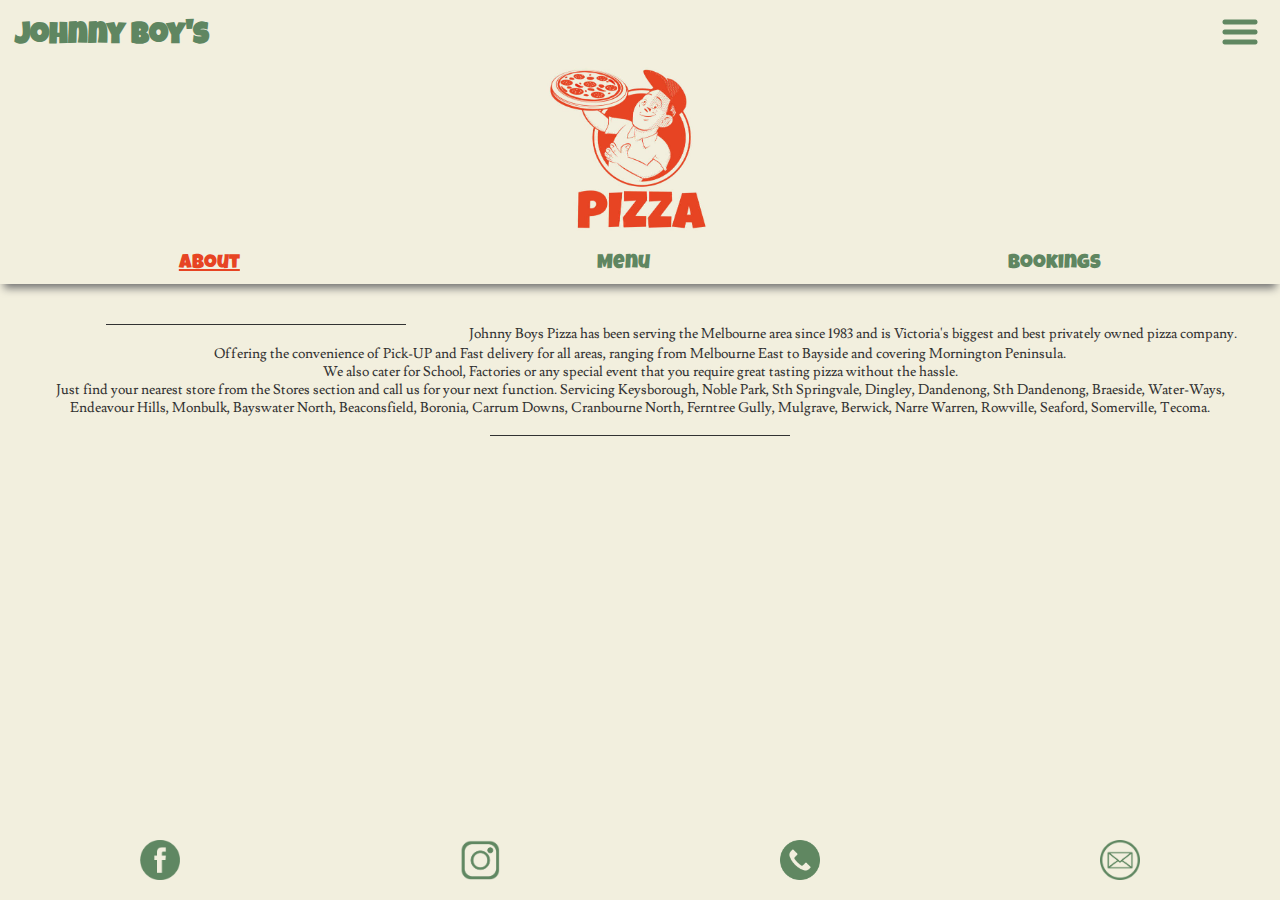
==== pages/about.html @ fba695f6 "inital commit" ====
<!DOCTYPE html>
<html>

    <head>
        <meta charset="utf-8">
        <meta http-equiv="X-UA-Compatible" content="IE=edge">
        <title>About</title>
        <meta name="description" content="">
        <meta name="viewport" content="width=device-width, initial-scale=1">
        <link href='https://fonts.googleapis.com/css?family=Luckiest Guy' rel='stylesheet'>
        <link href='https://fonts.googleapis.com/css?family=Lusitana' rel='stylesheet'>
        <link rel="stylesheet" href="../css/about.css">
        <link rel="icon" href="../images/pizza logo tab icon.jpeg">
    </head>
    <body>

    <header>
      <div class="top-header">
        <a href="../index.html" style="color: #5F8661; text-decoration: none;"><h1>Johnny Boy's</h1></a>
        <img src="../images/burger icon.svg.png" alt="burger icon" class="burger"> 
      </div>
        
      <div class="pizza-logo-section">
        <img src="../images/pizza logo.jpeg" alt="pizza logo" width="210px"> 
      </div>

      <div class="nav-bar">
        <ul>
          <li id="about-color">About</li>
          <a href="../pages/menu.html" style="color: #5F8661; text-decoration: none;"><li>Menu</li></a>
          <a href="../pages/bookings.html" style="color: #5F8661; text-decoration: none;"><li>Bookings</li></a>
        </ul>
      <div>      
    </header>

    <main-section>
      <div class="main-section">
        <hr id="top-hr">
        <p>Johnny Boys Pizza has been serving the Melbourne area since 1983 and is Victoria's biggest and best privately owned pizza company.</p><br>  
        <p>Offering the convenience of Pick-UP and Fast delivery for all areas, ranging from Melbourne East to Bayside and covering Mornington Peninsula.</p><br>
        <p>We also cater for School, Factories or any special event that you require great tasting pizza without the hassle.</p><br>
        <p>Just find your nearest store from the Stores section and call us for your next function. Servicing Keysborough, Noble Park, Sth Springvale, Dingley, Dandenong, Sth Dandenong, Braeside, Water-Ways, Endeavour Hills, Monbulk, Bayswater North, Beaconsfield, Boronia, Carrum Downs, Cranbourne North, Ferntree Gully, Mulgrave, Berwick, Narre Warren, Rowville, Seaford, Somerville, Tecoma.</p><br>
      </div>
        <hr>
    </main-section>
      
    </body>

    <footer class="sticky">
      <div class="footer">
        <a href="https://www.facebook.com" target="_blank"><img src="../images/facebook icon.png" alt="facebook icon"></a>
        <a href="https://www.instagram.com" target="_blank"><img src="../images/instagram icon.png" alt="instagram icon"></a>
        <img src="../images/phone icon.png" alt="phone icon">
        <img src="../images/mail icon.png" alt="mail icon">
      </div>
    </footer>
</html>
---- css/about.css ----
* {
    box-sizing: border-box;
    padding: 0;
    margin: 0;
}

body {
    background-color: #F2EFDE;
    margin: 0;
}

.top-header {
    background-color: #F2EFDE;
    margin: 0;
    display: flex;
    justify-content: space-between;
    /* border: 2px solid#5F8661; */
}

h1 {
    color: #5F8661;
    margin-left: 15px;
    font-family: 'Luckiest Guy'; 
    font-size: 30px;
    margin-top: 22px;
}

.burger {
    width: 40px; 
    margin-right: 20px;
    margin-top: 12px;
    filter: invert(55%) sepia(22%) saturate(571%) hue-rotate(73deg) brightness(84%) contrast(85%);
}

.pizza-logo-section {
    display: flex;
    justify-content: center;
    padding-top: 15px;
    /* border: 2px solid#5F8661; */
}

.nav-bar ul {
    display: flex;
    justify-content: center;
    justify-content: space-around;
    /* border: 2px solid#5F8661; */
    list-style: none;
    font-family: 'Luckiest Guy'; 
    font-size: 20px;
    color: #5F8661;
    padding-bottom: 10px;
    text-decoration: none;
    box-shadow: 0 8px 8px -4px #707070;
}



.main-section {
    display: flex;
    justify-content: center;
    flex-wrap: wrap;
    align-items: center;
    text-align: center;
    /* border: 2px solid#5F8661; */
    padding-top: 40px;
    padding-left: 43px;
    padding-right: 43px;
    font-family: 'Lusitana';font-size: 14px;
}

.main-section p {
   color: #323232;
}

.footer {
    display: flex;
    justify-content: space-around;
    /* border: 2px solid#5F8661; */
    height: 88px;
    position: fixed;
    bottom: 0;
    width: 100%;
    padding-top: 28px;
    background-color: #F2EFDE;
}

footer img {
    width: 40px;
    height: 40px;
    filter: invert(55%) sepia(22%) saturate(571%) hue-rotate(73deg) brightness(84%) contrast(85%);
}

.ph-number {
    display: flex;
    justify-content: center;
    flex-wrap: wrap;
    align-items: center;
    text-align: center;
    font-family: 'Lusitana';font-size: 19px;
    color: #323232;
    padding-left: 40px;
    padding-right: 40px;
}

.email-address {
    display: flex;
    justify-content: center;
    flex-wrap: wrap;
    align-items: center;
    text-align: center;
    font-family: 'Lusitana';font-size: 19px;
    color: #323232;
    padding-left: 40px;
    padding-right: 40px;
    padding-top: 15px;
}

hr {
    height: 1px;
    width: 300px;
    background-color: #323232;
    border: none;
    margin: auto;
    margin-bottom: 100px;
}

.nav-bar ul :hover {
    color: #E74423;
    text-decoration: underline;
}

.top-header :hover {
    color: #E74423;
}

#about-color {
    color: #E74423;
    text-decoration: underline;
}

.sticky {
    position: fixed;
    top: 0;
    width: 100%
  }

  #top-hr{
    margin-top: 0px;
    margin-bottom: 20px;
  }
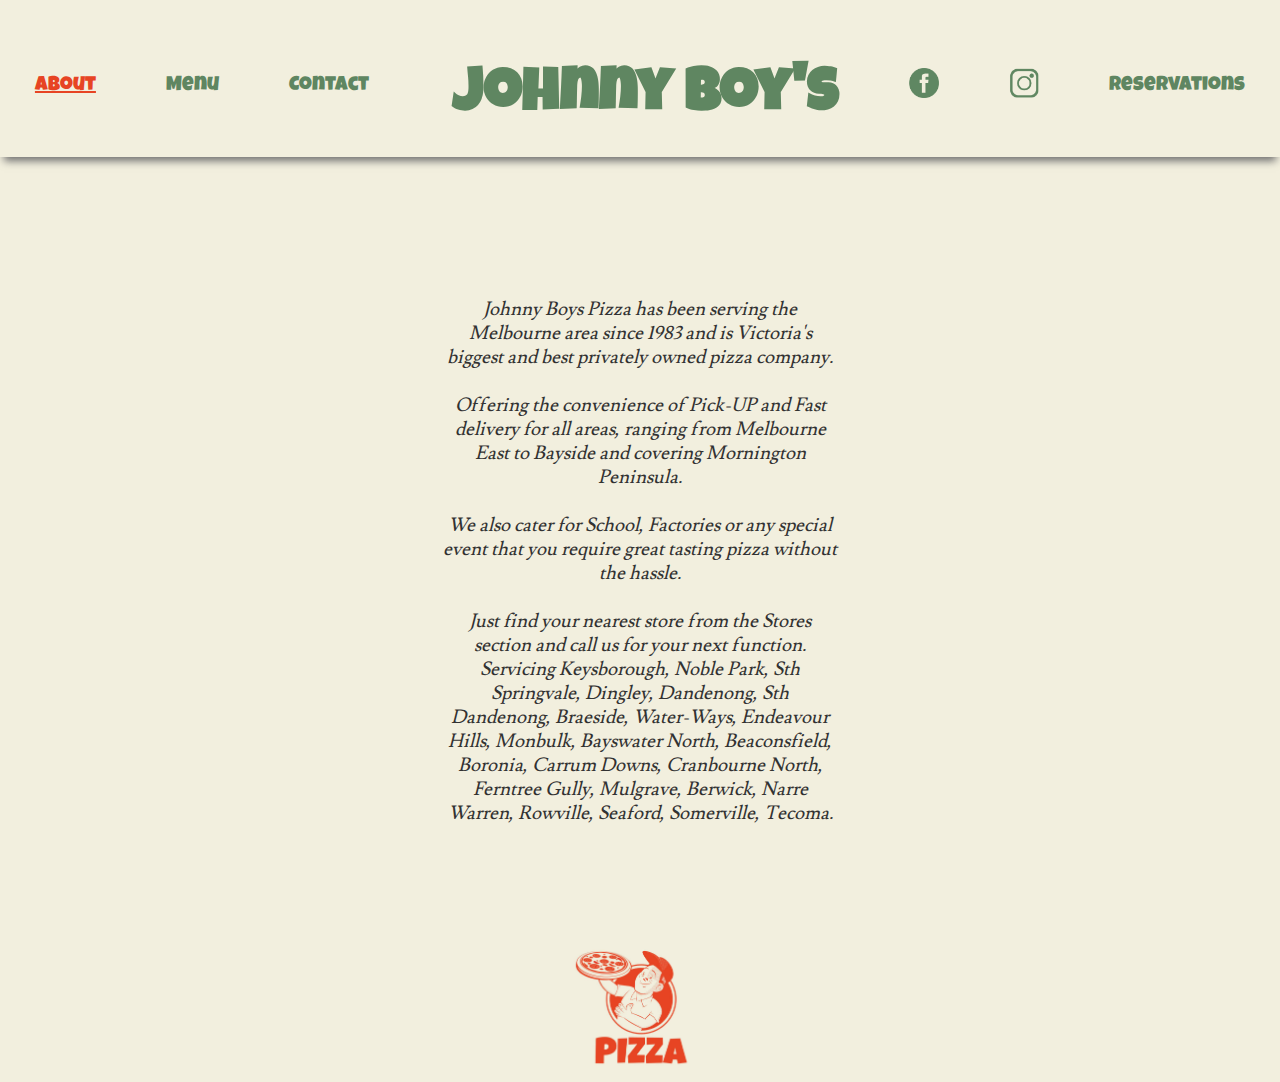
==== commit efede845: "scaled up about, menu, reservations page" ====
--- a/pages/about.html
+++ b/pages/about.html
@@ -16,8 +16,21 @@
 
     <header>
       <div class="top-header">
-        <a href="../index.html" style="color: #5F8661; text-decoration: none;"><h1>Johnny Boy's</h1></a>
+
+        <!--Desktop View Links Left-->
+        <a href="../pages/about.html" class="hide-from-mobile" style="color: #5F8661; text-decoration: none;"><li class="highlight-about">About</li></a>
+        <a href="../pages/menu.html" class="hide-from-mobile" style="color: #5F8661; text-decoration: none;"><li class="highlight-menu">Menu</li></a>
+        <a href="../pages/contacts.html" class="hide-from-mobile" style="color: #5F8661; text-decoration: none;"><li>Contact</li></a>
+        <!--Desktop View Links Left-->
+
+        <a href="../index.html" style="color: #5F8661; text-decoration: none;"><h1 id="johnny-header-decoration">Johnny Boy's</h1></a>
         <img src="../images/burger icon.svg.png" alt="burger icon" class="burger"> 
+
+        <!--Desktop View Links Right-->
+        <a href="https://www.facebook.com" class="hide-from-mobile" target="_blank"><img src="../images/facebook icon.png" alt="facebook icon"></a>
+        <a href="https://www.instagram.com" class="hide-from-mobile" target="_blank"><img src="../images/instagram icon.png" alt="instagram icon"></a>
+        <a href="../pages/bookings.html" class="hide-from-mobile" style="color: #5F8661; text-decoration: none;"><li>Reservations</li></a>
+        <!--Desktop View Links Right-->
       </div>
         
       <div class="pizza-logo-section">
@@ -43,6 +56,18 @@
       </div>
         <hr>
     </main-section>
+
+      <div class="main-section-desktop">
+        <hr id="top-hr">
+        <p>Johnny Boys Pizza has been serving the Melbourne area since 1983 and is Victoria's biggest and best privately owned pizza company.</p><br>  
+        <p>Offering the convenience of Pick-UP and Fast delivery for all areas, ranging from Melbourne East to Bayside and covering Mornington Peninsula.</p><br>
+        <p>We also cater for School, Factories or any special event that you require great tasting pizza without the hassle.</p><br>
+        <p>Just find your nearest store from the Stores section and call us for your next function. Servicing Keysborough, Noble Park, Sth Springvale, Dingley, Dandenong, Sth Dandenong, Braeside, Water-Ways, Endeavour Hills, Monbulk, Bayswater North, Beaconsfield, Boronia, Carrum Downs, Cranbourne North, Ferntree Gully, Mulgrave, Berwick, Narre Warren, Rowville, Seaford, Somerville, Tecoma.</p><br>
+      </div>
+
+      <div class="pizza-logo-section-desktop">
+        <img src="../images/pizza logo.jpeg" alt="pizza logo" width="210px"> 
+      </div>
       
     </body>
 
--- a/css/about.css
+++ b/css/about.css
@@ -147,4 +147,124 @@
   #top-hr{
     margin-top: 0px;
     margin-bottom: 20px;
-  }+  }
+
+    /* MOBILE VIEW */
+
+@media screen and (max-width: 933px ) { 
+
+    .hide-from-mobile {
+        display: none;
+}
+    .main-section-desktop {
+        display: none;
+    }
+
+    .pizza-logo-section-desktop {
+        display: none;
+    }
+
+}
+
+/* DESKTOP VIEW */
+
+@media screen and (min-width: 933px ) { 
+
+    .top-header {
+        background-color: #F2EFDE;
+        display: flex;
+        justify-content: center;
+        justify-content: space-around;
+        align-items: center;
+        text-align: center;
+        /* border: 2px solid#5F8661; */
+        list-style: none;
+        padding-bottom: 30px;
+        box-shadow: 0 8px 8px -4px #707070;
+    }
+
+    .top-header a {
+        margin-top: 45px;
+        font-family: 'Luckiest Guy'; 
+        font-size: 20px;
+    }
+
+    .top-header a :hover {
+       text-decoration: underline;
+    }
+
+    h1 {
+        color: #5F8661;
+        font-family: 'Luckiest Guy'; 
+        font-size: 60px;
+        
+    }
+
+    .main-section {
+        display: none;
+    }
+
+    .main-section-desktop {
+        align-items: center;
+        text-align: center;
+        padding-top: 40px;
+        padding-left: 43px;
+        padding-right: 43px;
+        padding-bottom: 50px;
+        margin: 50px;
+        margin-right: 400px;
+        margin-left: 400px;
+        margin-top: 100px;
+        font-family: 'Lusitana';font-size: 19px; font-style: italic;
+        color:#323232
+    
+    }
+
+    .pizza-logo-section {
+        display: none;
+    }
+
+
+    .burger {
+        display: none; 
+    }
+
+    .nav-bar {
+        display: none;
+    }
+   
+    .footer {
+        display: none;
+    }
+
+    hr {
+        display: none;
+    }
+    
+    /* Icons */
+    .top-header img {
+        width: 30px;
+        height: 30px;
+        filter: invert(55%) sepia(22%) saturate(571%) hue-rotate(73deg) brightness(84%) contrast(85%);
+    }
+
+    .highlight-about {
+        color: #E74423;
+        text-decoration: underline;
+
+    }
+
+    #johnny-header-decoration:hover {
+        text-decoration: none !important;
+    }
+
+    .pizza-logo-section-desktop {
+        display: flex;
+        justify-content: center;
+    }
+
+    .pizza-logo-section-desktop img {
+        width: 150px;
+    }
+
+}
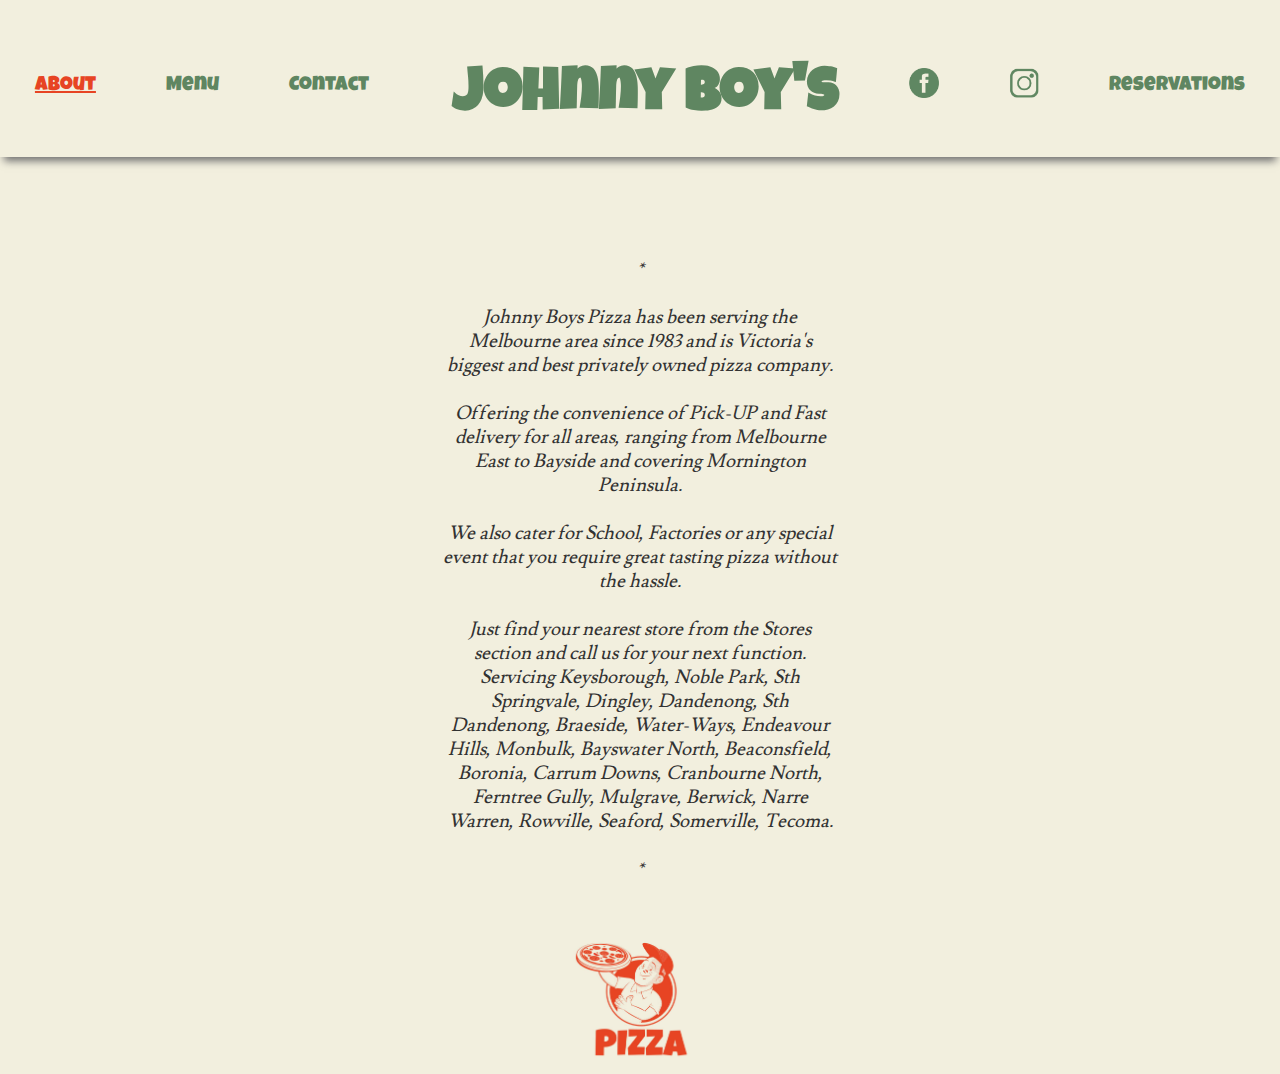
==== commit c2465d8c: "fade in image" ====
--- a/pages/about.html
+++ b/pages/about.html
@@ -20,7 +20,7 @@
         <!--Desktop View Links Left-->
         <a href="../pages/about.html" class="hide-from-mobile" style="color: #5F8661; text-decoration: none;"><li class="highlight-about">About</li></a>
         <a href="../pages/menu.html" class="hide-from-mobile" style="color: #5F8661; text-decoration: none;"><li class="highlight-menu">Menu</li></a>
-        <a href="../pages/contacts.html" class="hide-from-mobile" style="color: #5F8661; text-decoration: none;"><li>Contact</li></a>
+        <a href="../pages/contact.html" class="hide-from-mobile" style="color: #5F8661; text-decoration: none;"><li>Contact</li></a>
         <!--Desktop View Links Left-->
 
         <a href="../index.html" style="color: #5F8661; text-decoration: none;"><h1 id="johnny-header-decoration">Johnny Boy's</h1></a>
@@ -59,10 +59,12 @@
 
       <div class="main-section-desktop">
         <hr id="top-hr">
+        <p>*</p><br>
         <p>Johnny Boys Pizza has been serving the Melbourne area since 1983 and is Victoria's biggest and best privately owned pizza company.</p><br>  
         <p>Offering the convenience of Pick-UP and Fast delivery for all areas, ranging from Melbourne East to Bayside and covering Mornington Peninsula.</p><br>
         <p>We also cater for School, Factories or any special event that you require great tasting pizza without the hassle.</p><br>
         <p>Just find your nearest store from the Stores section and call us for your next function. Servicing Keysborough, Noble Park, Sth Springvale, Dingley, Dandenong, Sth Dandenong, Braeside, Water-Ways, Endeavour Hills, Monbulk, Bayswater North, Beaconsfield, Boronia, Carrum Downs, Cranbourne North, Ferntree Gully, Mulgrave, Berwick, Narre Warren, Rowville, Seaford, Somerville, Tecoma.</p><br>
+        <p>*</p>
       </div>
 
       <div class="pizza-logo-section-desktop">
--- a/css/about.css
+++ b/css/about.css
@@ -207,10 +207,10 @@
     .main-section-desktop {
         align-items: center;
         text-align: center;
-        padding-top: 40px;
+        padding-top: 0px;
         padding-left: 43px;
         padding-right: 43px;
-        padding-bottom: 50px;
+        padding-bottom: 10px;
         margin: 50px;
         margin-right: 400px;
         margin-left: 400px;
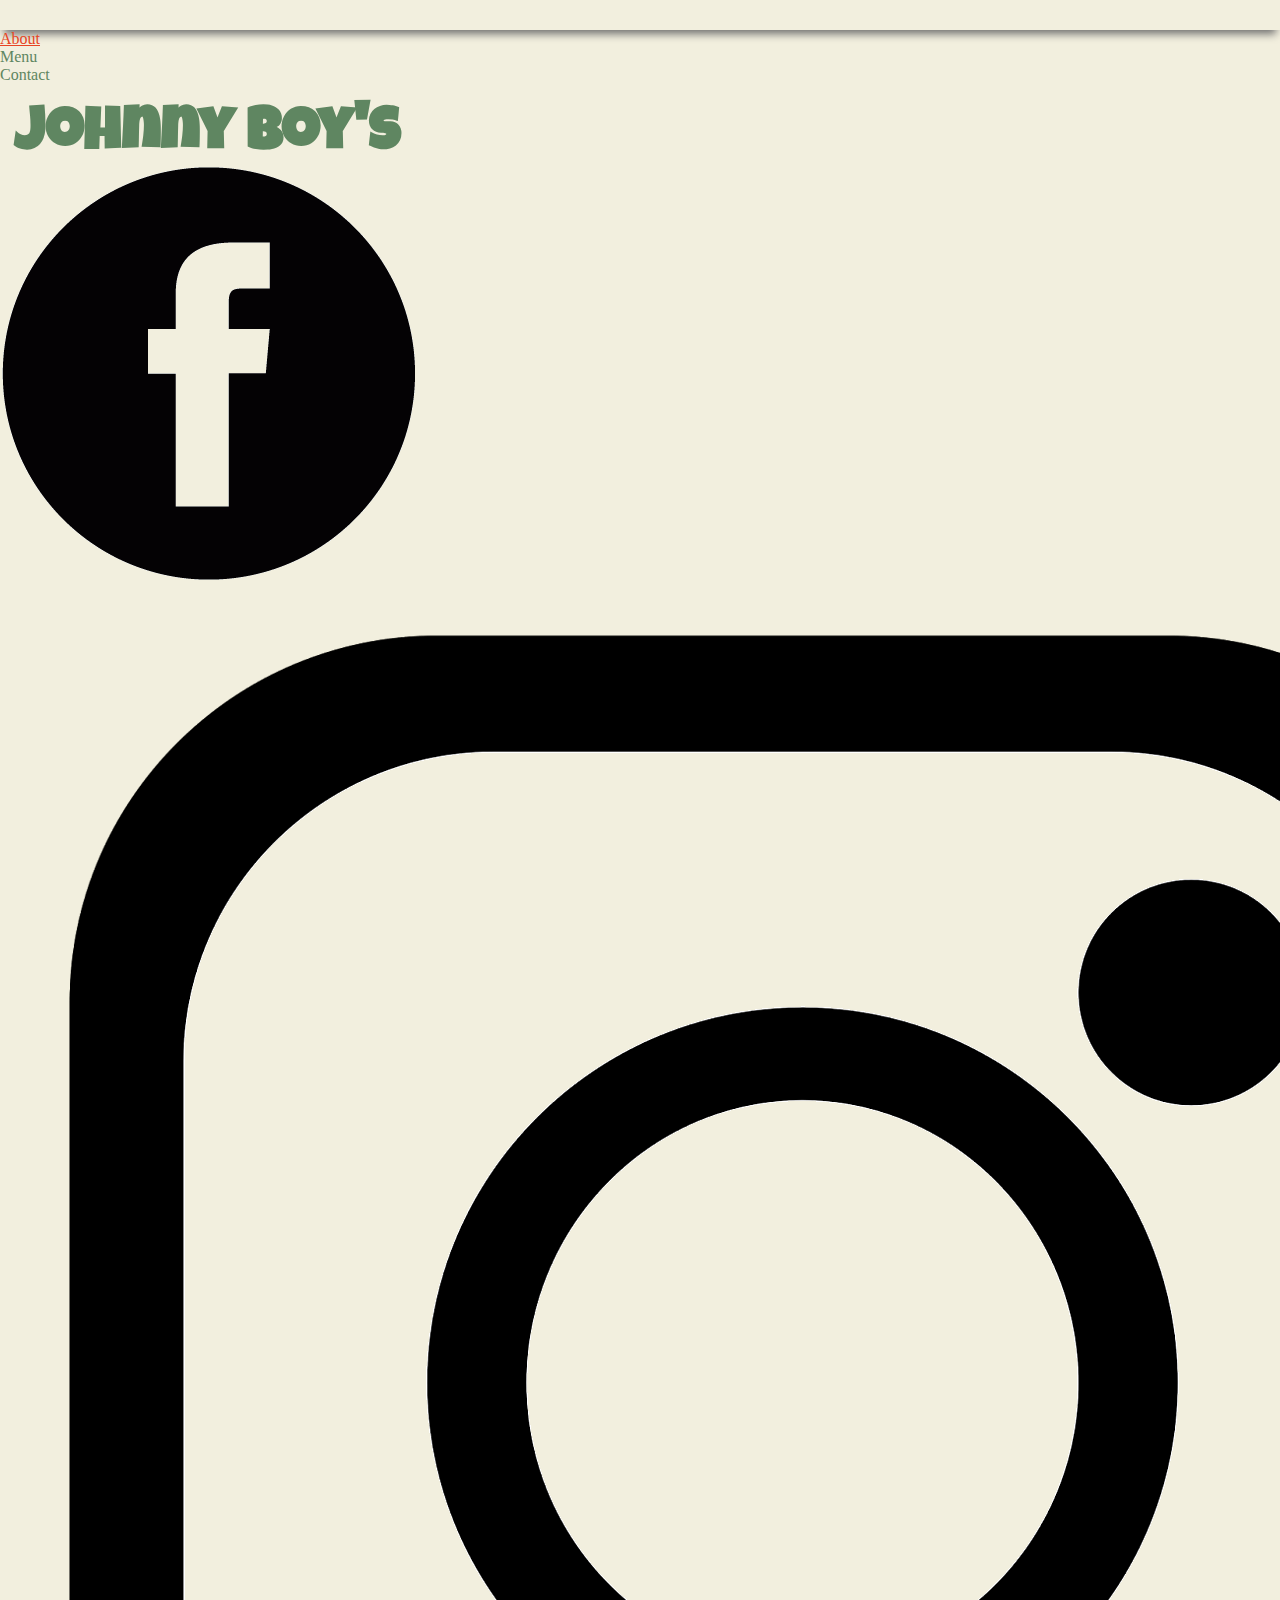
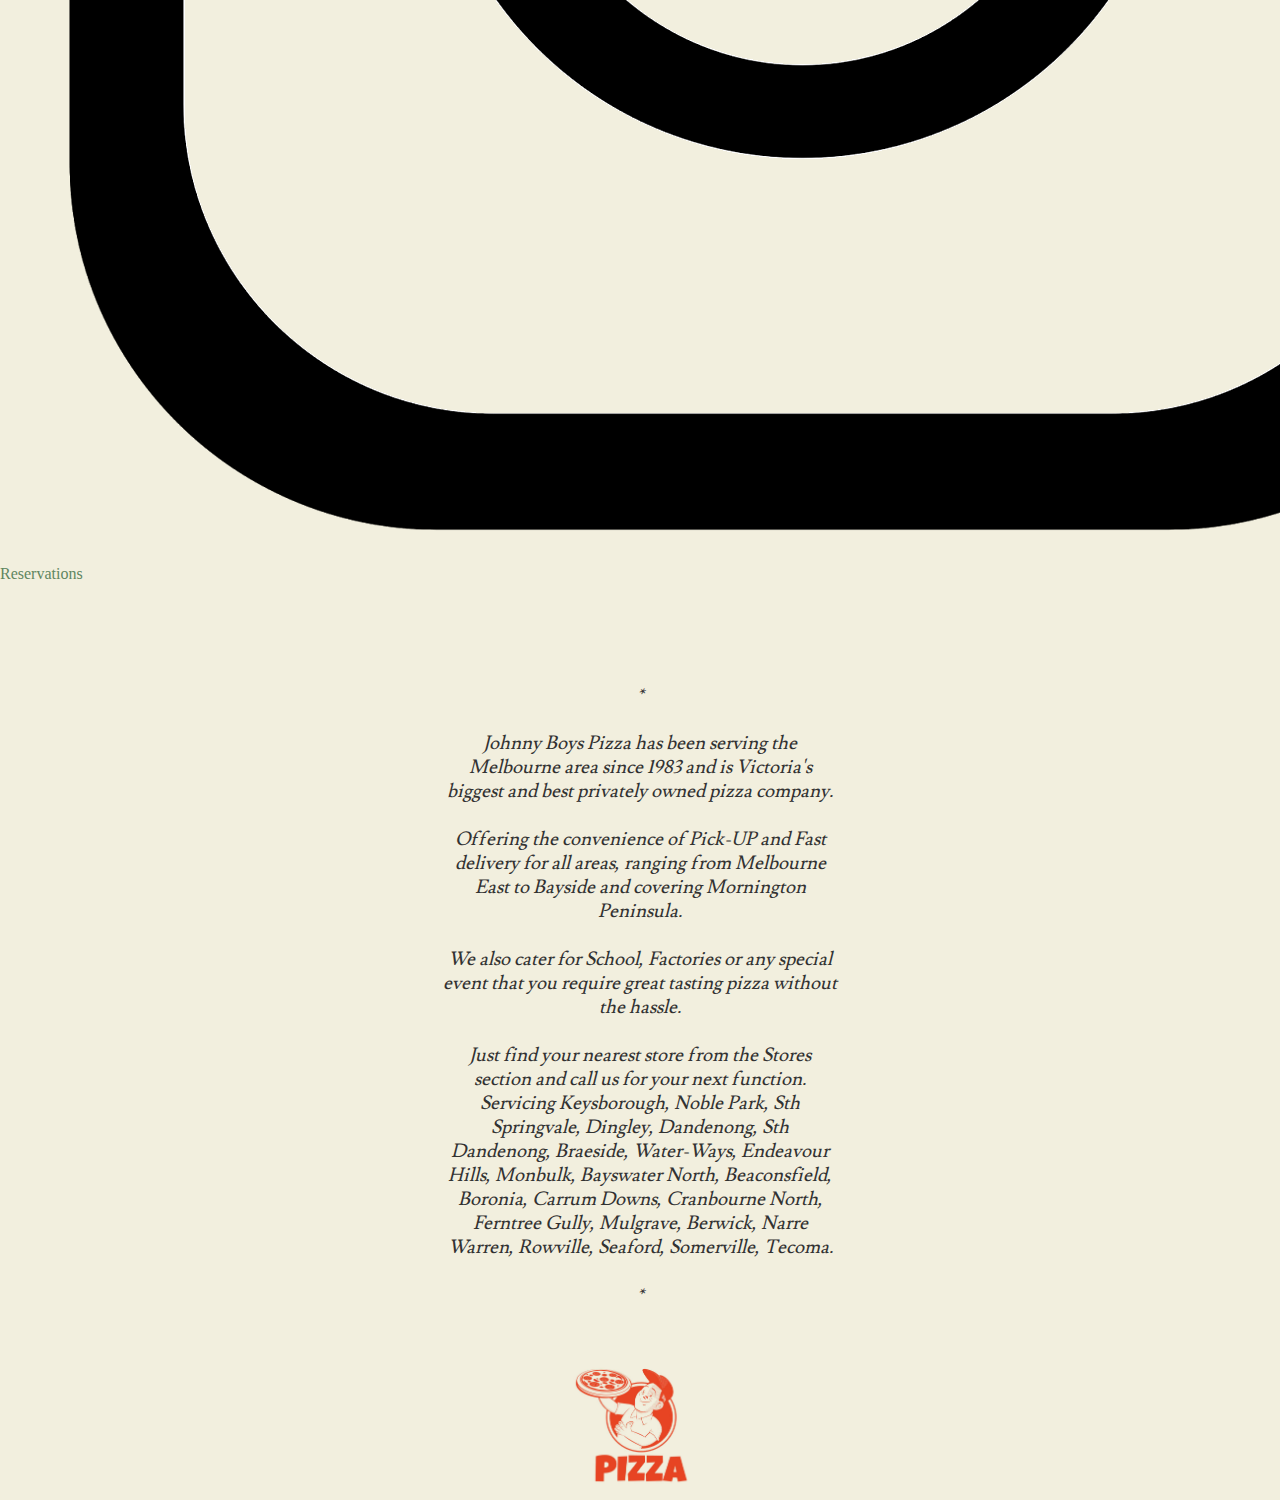
==== commit 7a192ddd: "tidied up html and css" ====
--- a/pages/about.html
+++ b/pages/about.html
@@ -12,25 +12,23 @@
         <link rel="stylesheet" href="../css/about.css">
         <link rel="icon" href="../images/pizza logo tab icon.jpeg">
     </head>
+
     <body>
 
     <header>
-      <div class="top-header">
-
-        <!--Desktop View Links Left-->
+      <div class="top-header"></div>
+        <!--Desktop View Nav Links Left-->
         <a href="../pages/about.html" class="hide-from-mobile" style="color: #5F8661; text-decoration: none;"><li class="highlight-about">About</li></a>
         <a href="../pages/menu.html" class="hide-from-mobile" style="color: #5F8661; text-decoration: none;"><li class="highlight-menu">Menu</li></a>
         <a href="../pages/contact.html" class="hide-from-mobile" style="color: #5F8661; text-decoration: none;"><li>Contact</li></a>
-        <!--Desktop View Links Left-->
 
         <a href="../index.html" style="color: #5F8661; text-decoration: none;"><h1 id="johnny-header-decoration">Johnny Boy's</h1></a>
         <img src="../images/burger icon.svg.png" alt="burger icon" class="burger"> 
 
-        <!--Desktop View Links Right-->
+        <!--Desktop View Nav Links Right-->
         <a href="https://www.facebook.com" class="hide-from-mobile" target="_blank"><img src="../images/facebook icon.png" alt="facebook icon"></a>
         <a href="https://www.instagram.com" class="hide-from-mobile" target="_blank"><img src="../images/instagram icon.png" alt="instagram icon"></a>
         <a href="../pages/bookings.html" class="hide-from-mobile" style="color: #5F8661; text-decoration: none;"><li>Reservations</li></a>
-        <!--Desktop View Links Right-->
       </div>
         
       <div class="pizza-logo-section">
@@ -45,7 +43,6 @@
         </ul>
       <div>      
     </header>
-
     <main-section>
       <div class="main-section">
         <hr id="top-hr">
@@ -55,7 +52,6 @@
         <p>Just find your nearest store from the Stores section and call us for your next function. Servicing Keysborough, Noble Park, Sth Springvale, Dingley, Dandenong, Sth Dandenong, Braeside, Water-Ways, Endeavour Hills, Monbulk, Bayswater North, Beaconsfield, Boronia, Carrum Downs, Cranbourne North, Ferntree Gully, Mulgrave, Berwick, Narre Warren, Rowville, Seaford, Somerville, Tecoma.</p><br>
       </div>
         <hr>
-    </main-section>
 
       <div class="main-section-desktop">
         <hr id="top-hr">
@@ -70,6 +66,7 @@
       <div class="pizza-logo-section-desktop">
         <img src="../images/pizza logo.jpeg" alt="pizza logo" width="210px"> 
       </div>
+    </main-section>
       
     </body>
 
--- a/css/about.css
+++ b/css/about.css
@@ -52,8 +52,6 @@
     text-decoration: none;
     box-shadow: 0 8px 8px -4px #707070;
 }
-
-
 
 .main-section {
     display: flex;
@@ -144,12 +142,12 @@
     width: 100%
   }
 
-  #top-hr{
+#top-hr{
     margin-top: 0px;
     margin-bottom: 20px;
   }
-
-    /* MOBILE VIEW */
+  
+  /* MOBILE VIEW */
 
 @media screen and (max-width: 933px ) { 
 
@@ -163,7 +161,6 @@
     .pizza-logo-section-desktop {
         display: none;
     }
-
 }
 
 /* DESKTOP VIEW */
@@ -197,7 +194,7 @@
         color: #5F8661;
         font-family: 'Luckiest Guy'; 
         font-size: 60px;
-        
+        padding-right: 26px;
     }
 
     .main-section {
@@ -217,13 +214,11 @@
         margin-top: 100px;
         font-family: 'Lusitana';font-size: 19px; font-style: italic;
         color:#323232
-    
     }
 
     .pizza-logo-section {
         display: none;
     }
-
 
     .burger {
         display: none; 
@@ -241,7 +236,8 @@
         display: none;
     }
     
-    /* Icons */
+  /* Icons */
+
     .top-header img {
         width: 30px;
         height: 30px;
@@ -251,7 +247,6 @@
     .highlight-about {
         color: #E74423;
         text-decoration: underline;
-
     }
 
     #johnny-header-decoration:hover {
@@ -266,5 +261,4 @@
     .pizza-logo-section-desktop img {
         width: 150px;
     }
-
-}
+}
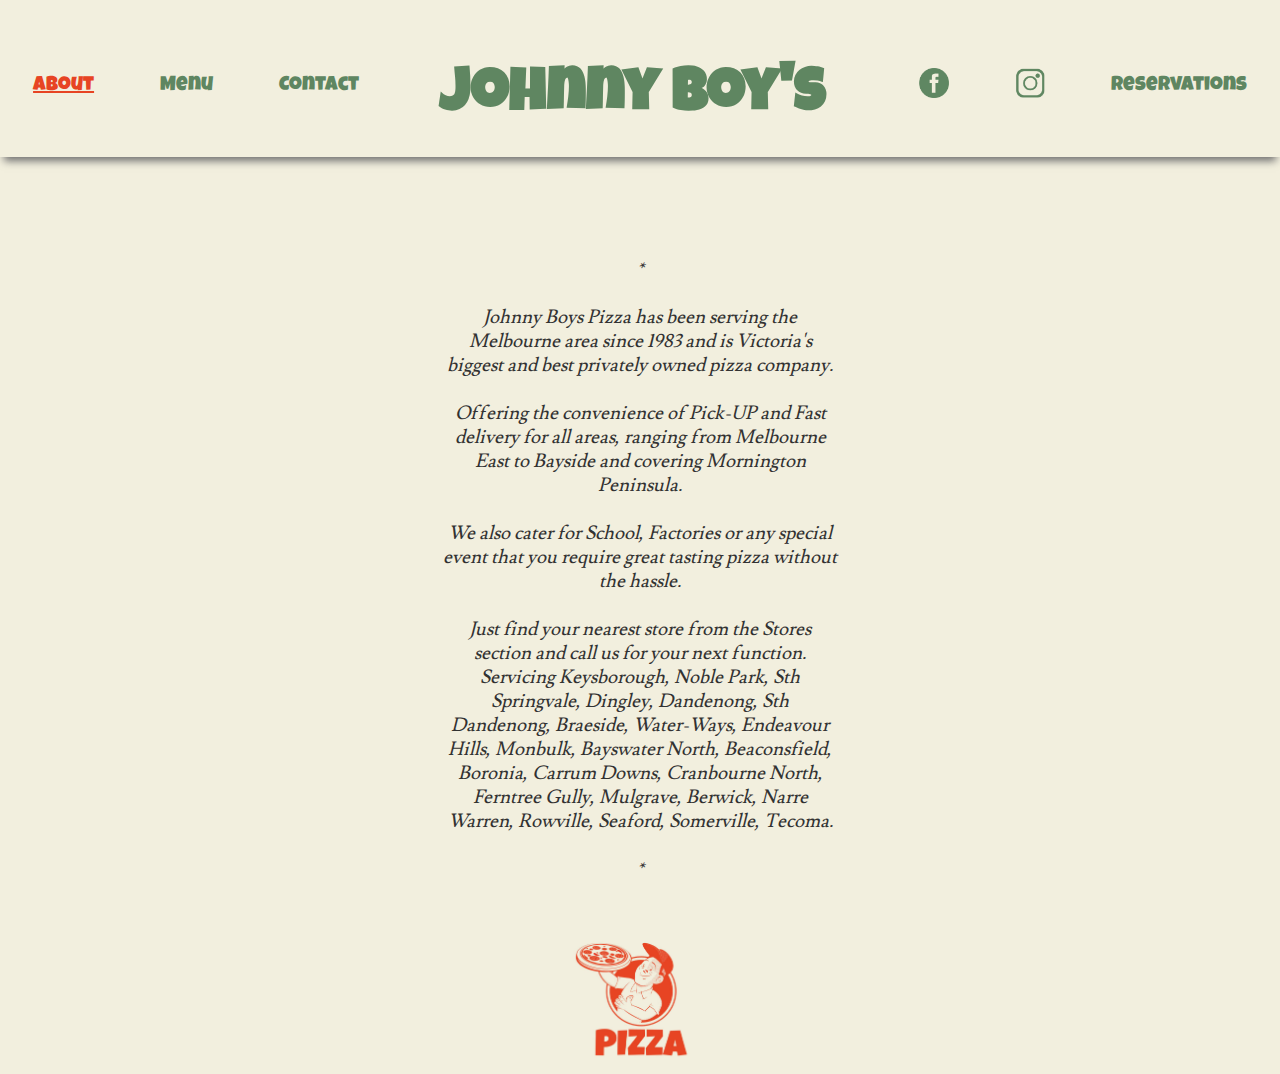
==== commit b5346e63: "commit before major css edit" ====
--- a/pages/about.html
+++ b/pages/about.html
@@ -16,7 +16,7 @@
     <body>
 
     <header>
-      <div class="top-header"></div>
+      <div class="top-header">
         <!--Desktop View Nav Links Left-->
         <a href="../pages/about.html" class="hide-from-mobile" style="color: #5F8661; text-decoration: none;"><li class="highlight-about">About</li></a>
         <a href="../pages/menu.html" class="hide-from-mobile" style="color: #5F8661; text-decoration: none;"><li class="highlight-menu">Menu</li></a>
@@ -43,6 +43,7 @@
         </ul>
       <div>      
     </header>
+
     <main-section>
       <div class="main-section">
         <hr id="top-hr">
--- a/css/about.css
+++ b/css/about.css
@@ -163,7 +163,7 @@
     }
 }
 
-/* DESKTOP VIEW */
+  /* DESKTOP VIEW */
 
 @media screen and (min-width: 933px ) { 
 
@@ -237,7 +237,6 @@
     }
     
   /* Icons */
-
     .top-header img {
         width: 30px;
         height: 30px;
